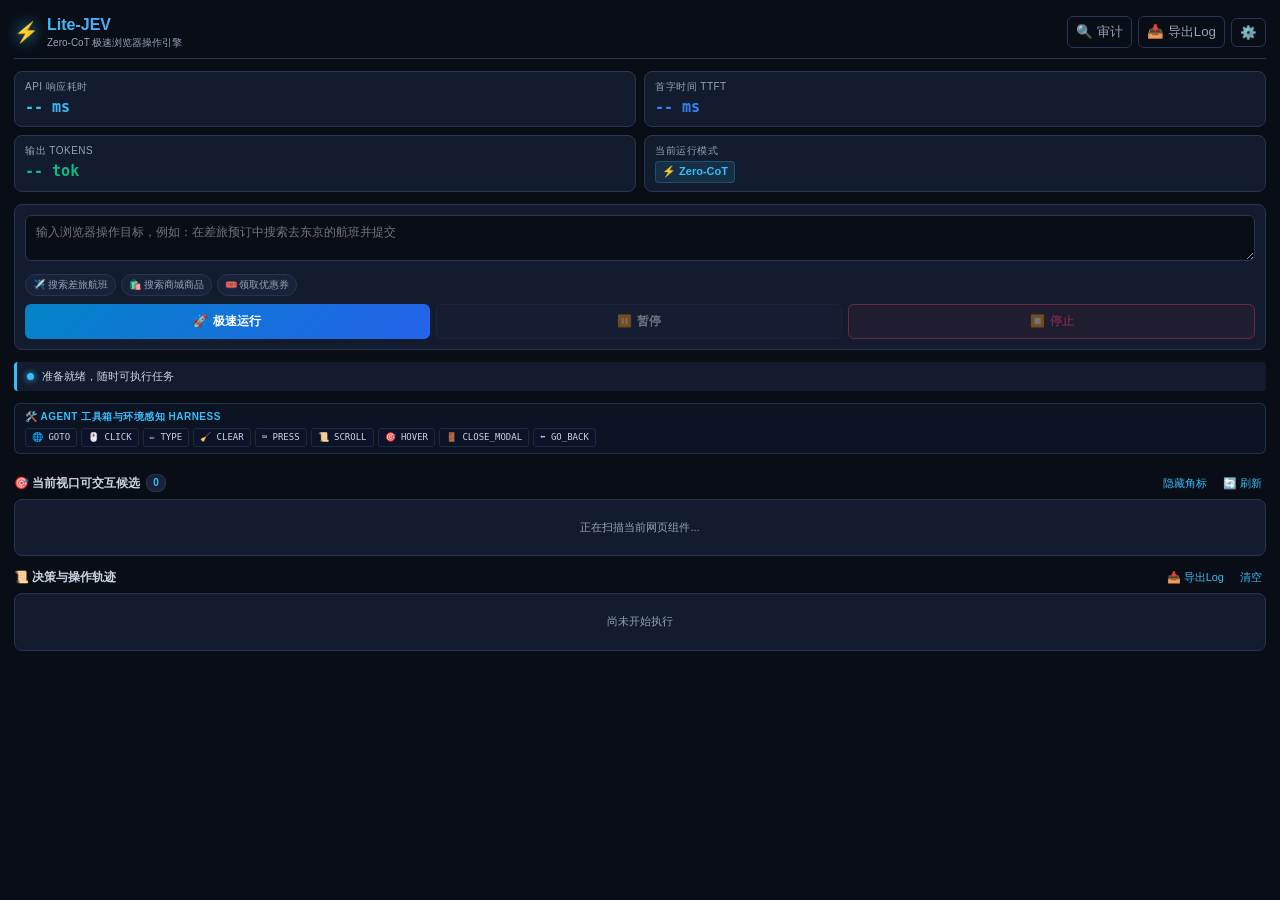
==== extension/sidepanel/index.html @ 26547fc6 "feat: initial commit for fake_jev_webuse (zero-cot browser automation agent)" ====
<!DOCTYPE html>
<html lang="zh-CN">
<head>
  <meta charset="UTF-8" />
  <meta name="viewport" content="width=device-width, initial-scale=1.0" />
  <title>Lite-JEV Zero-CoT 极速控制台</title>
  <link rel="stylesheet" href="sidepanel.css" />
</head>
<body>
  <div class="panel-container">
    <!-- Top Header -->
    <header class="panel-header">
      <div class="header-brand">
        <span class="brand-icon">⚡</span>
        <div>
          <h1 class="brand-title">Lite-JEV</h1>
          <span class="brand-subtitle">Zero-CoT 极速浏览器操作引擎</span>
        </div>
      </div>
      <div class="header-actions">
        <button id="btn-open-audit" class="icon-btn" title="查看真实大模型 Prompt 与原始 API 响应审计日志">🔍 审计</button>
        <button id="btn-export-log" class="icon-btn" title="导出完整决策日志文件 (lite_jev_audit.log)">📥 导出Log</button>
        <button id="btn-open-settings" class="icon-btn" title="配置 API 与模型参数">⚙️</button>
      </div>
    </header>

    <!-- Speed / Latency Metric Cards -->
    <section class="metric-grid">
      <div class="metric-card">
        <span class="metric-label">API 响应耗时</span>
        <span id="metric-latency" class="metric-value text-cyan">-- ms</span>
      </div>
      <div class="metric-card">
        <span class="metric-label">首字时间 TTFT</span>
        <span id="metric-ttft" class="metric-value text-blue">-- ms</span>
      </div>
      <div class="metric-card">
        <span class="metric-label">输出 Tokens</span>
        <span id="metric-tokens" class="metric-value text-emerald">-- tok</span>
      </div>
      <div class="metric-card">
        <span class="metric-label">当前运行模式</span>
        <span id="metric-mode" class="metric-badge">⚡ Zero-CoT</span>
      </div>
    </section>

    <!-- Task Input & Controls -->
    <section class="task-section">
      <div class="task-input-wrapper">
        <textarea
          id="task-input"
          rows="2"
          placeholder="输入浏览器操作目标，例如：在差旅预订中搜索去东京的航班并提交"
        ></textarea>
      </div>

      <!-- Quick presets -->
      <div class="preset-chips">
        <button class="chip" data-task="在出发城市输入北京，在目的城市输入东京，并点击立即搜索航班">✈️ 搜索差旅航班</button>
        <button class="chip" data-task="在商品搜索框中输入显卡，并点击搜索商品">🛍️ 搜索商城商品</button>
        <button class="chip" data-task="点击一键领取满减券">🎟️ 领取优惠券</button>
      </div>

      <div class="control-row">
        <button id="btn-run" class="btn btn-primary">
          <span class="btn-icon">🚀</span> 极速运行
        </button>
        <button id="btn-pause" class="btn btn-secondary" disabled>
          <span class="btn-icon">⏸️</span> 暂停
        </button>
        <button id="btn-stop" class="btn btn-danger" disabled>
          <span class="btn-icon">⏹️</span> 停止
        </button>
      </div>
    </section>

    <!-- Live Status Banner -->
    <div id="status-banner" class="status-banner">
      <span class="status-dot"></span>
      <span id="status-text">准备就绪，随时可执行任务</span>
    </div>

    <!-- Agent Toolset & Perception Harness Banner -->
    <div class="harness-bar">
      <div class="harness-title">🛠️ Agent 工具箱与环境感知 Harness</div>
      <div class="harness-pills">
        <span class="tool-pill" title="直接导航至任意 URL">🌐 GOTO</span>
        <span class="tool-pill" title="精准点击控件">🖱️ CLICK</span>
        <span class="tool-pill" title="填入内容并提交">✏️ TYPE</span>
        <span class="tool-pill" title="清空并重填">🧹 CLEAR</span>
        <span class="tool-pill" title="键盘按键操作">⌨️ PRESS</span>
        <span class="tool-pill" title="视口平滑滚动">📜 SCROLL</span>
        <span class="tool-pill" title="悬浮激活下拉菜单">🎯 HOVER</span>
        <span class="tool-pill" title="清退弹窗与遮罩层">🚪 CLOSE_MODAL</span>
        <span class="tool-pill" title="浏览器后退">⬅️ GO_BACK</span>
      </div>
    </div>

    <!-- System-2 Intent Plan & Active Sub-goal Banner -->
    <section id="plan-section" class="plan-section hidden">
      <div class="plan-header">
        <span class="plan-title">🧠 大脑深度拆解计划看板 (System-2 Plan)</span>
        <span id="plan-timer" class="plan-timer"></span>
      </div>
      <div id="plan-list" class="plan-list"></div>
      <div class="active-subgoal-banner">
        <span class="subgoal-tag">当前下发肌肉记忆指令:</span>
        <span id="active-subgoal-text" class="subgoal-text">等待发布...</span>
      </div>
    </section>

    <!-- Interactive Elements Pool -->
    <section class="pool-section">
      <div class="section-title-row">
        <h2>
          <span>🎯 当前视口可交互候选</span>
          <span id="element-count-badge" class="count-badge">0</span>
        </h2>
        <div class="title-actions">
          <button id="btn-toggle-badges" class="text-btn" title="显示或隐藏网页上的 E1..En 浮动角标">隐藏角标</button>
          <button id="btn-refresh-scan" class="text-btn" title="重新感知当前网页元素">🔄 刷新</button>
        </div>
      </div>
      <div id="elements-list" class="elements-list">
        <div class="empty-state">正在扫描当前网页组件...</div>
      </div>
    </section>

    <!-- Execution Trajectory Log -->
    <section class="log-section">
      <div class="section-title-row">
        <h2>📜 决策与操作轨迹</h2>
        <div class="title-actions">
          <button id="btn-download-audit" class="text-btn" title="导出当前决策日志文件">📥 导出Log</button>
          <button id="btn-clear-log" class="text-btn">清空</button>
        </div>
      </div>
      <div id="trajectory-list" class="trajectory-list">
        <div class="empty-state">尚未开始执行</div>
      </div>
    </section>
  </div>

  <!-- Settings Drawer / Modal -->
  <div id="settings-modal" class="modal-backdrop hidden">
    <div class="modal-card">
      <div class="modal-header">
        <h3>⚙️ Lite-JEV 引擎配置</h3>
        <button id="btn-close-settings" class="icon-btn">✕</button>
      </div>
      <div class="modal-body">
        <div class="form-item">
          <label>推理引擎供应商 (Provider)</label>
          <select id="setting-provider">
            <option value="mock">⚡ 本地极速基准模拟器 (无需 API Key, 毫秒响应)</option>
            <option value="gemini">🌟 Google Gemini API (原生支持 Thinking 关闭)</option>
            <option value="openai">🤖 OpenAI 兼容接口 (DeepSeek / Qwen / SiliconFlow / Local)</option>
          </select>
        </div>

        <div id="wrapper-api-key" class="form-item">
          <label>API Key</label>
          <input type="password" id="setting-api-key" placeholder="例如：AIzaSy... 或 sk-..." />
        </div>

        <div id="wrapper-model" class="form-item">
          <label>模型名称 (Model)</label>
          <input type="text" id="setting-model" value="deepseek-v4.1-flash" placeholder="deepseek-v4.1-flash / qwen3.8-flash" />
          <div style="display:flex; gap:6px; margin-top:6px; flex-wrap:wrap;">
            <button type="button" class="chip-model-preset text-btn" data-model="deepseek-v4.1-flash" style="font-size:10px; background:rgba(56,189,248,0.12); padding:2px 6px; border-radius:4px; color:#38bdf8; border:1px solid rgba(56,189,248,0.25);">⚡ deepseek-v4.1-flash</button>
            <button type="button" class="chip-model-preset text-btn" data-model="qwen3.8-flash" style="font-size:10px; background:rgba(56,189,248,0.12); padding:2px 6px; border-radius:4px; color:#38bdf8; border:1px solid rgba(56,189,248,0.25);">⚡ qwen3.8-flash</button>
            <button type="button" class="chip-model-preset text-btn" data-model="qwen2.5:1.5b" data-base-url="http://localhost:11434/v1" data-api-key="ollama" style="font-size:10px; background:rgba(34,197,94,0.12); padding:2px 6px; border-radius:4px; color:#22c55e; border:1px solid rgba(34,197,94,0.25);" title="本地部署轻量模型，无网络延迟，实测 70ms~150ms 极速">🚀 本地 Ollama (70ms实测)</button>
            <button type="button" class="chip-model-preset text-btn" data-model="gemini-2.0-flash" style="font-size:10px; background:rgba(148,163,184,0.12); padding:2px 6px; border-radius:4px; color:#94a3b8; border:1px solid rgba(148,163,184,0.25);">gemini-2.0-flash</button>
          </div>
        </div>

        <div id="wrapper-base-url" class="form-item">
          <label>Base URL (OpenAI 兼容协议)</label>
          <input type="text" id="setting-base-url" value="https://api.openai.com/v1" placeholder="https://api.deepseek.com/v1" />
        </div>

        <div class="form-item-checkbox">
          <label class="switch-container">
            <input type="checkbox" id="setting-zero-cot" checked />
            <span class="switch-slider"></span>
          </label>
          <div>
            <strong>🔥 启用 Zero-CoT 极速模式 (严格限制格式 + 关闭思考)</strong>
            <p class="field-hint">关闭模型思维链，输出格式严格限定为单行 JEV 原语代码。不设狭隘 Token 限制，杜绝截断卡死，模型自发极速收敛！</p>
          </div>
        </div>
      </div>
      <div class="modal-footer">
        <button id="btn-save-settings" class="btn btn-primary" style="width: 100%;">保存并应用配置</button>
      </div>
    </div>
  </div>

  <!-- Real LLM Audit Inspector Modal (100% Transparent Prompt & Raw API Response) -->
  <div id="audit-modal" class="modal-backdrop hidden">
    <div class="modal-card modal-card-large">
      <div class="modal-header">
        <h3>🔍 真实大模型决策审计日志 (Audit Inspector)</h3>
        <div style="display:flex; gap:8px;">
          <button id="btn-export-log-modal" class="btn btn-secondary btn-sm">📥 导出 .log 文件</button>
          <button id="btn-close-audit" class="icon-btn">✕</button>
        </div>
      </div>
      <div class="modal-body">
        <p class="field-hint" style="margin-bottom: 8px;">
          以下记录真实发给云端大模型 API 的<strong>完整上下文 Prompt（包含所有候选元素）</strong>及<strong>大模型未经任何处理的原始 HTTP 返回响应体 (Raw Response)</strong>。严禁任何隐式 Fallback 或黑盒打分！
        </p>
        <div id="audit-log-viewer" class="audit-log-viewer">
          <div class="empty-state">暂无审计日志，请先运行任务...</div>
        </div>
      </div>
    </div>
  </div>

  <script src="decision_logger.js"></script>
  <script src="zero_cot_engine.js"></script>
  <script src="agent_controller.js"></script>
  <script src="sidepanel.js"></script>
</body>
</html>
---- extension/sidepanel/sidepanel.css ----
/**
 * Lite-JEV: Side Panel Dark Futuristic UI Styles
 */

:root {
  --bg-primary: #090d16;
  --bg-secondary: #131b2e;
  --bg-card: #182238;
  --bg-hover: #1e2d4a;
  --border-color: #273553;
  --border-light: #38bdf844;
  --text-main: #f1f5f9;
  --text-muted: #94a3b8;
  --accent-cyan: #38bdf8;
  --accent-blue: #3b82f6;
  --accent-emerald: #10b981;
  --accent-amber: #f59e0b;
  --accent-rose: #f43f5e;
}

* {
  box-sizing: border-box;
  margin: 0;
  padding: 0;
  font-family: -apple-system, BlinkMacSystemFont, "Segoe UI", Roboto, "Helvetica Neue", sans-serif;
}

body {
  background-color: var(--bg-primary);
  color: var(--text-main);
  font-size: 13px;
  line-height: 1.4;
  overflow-x: hidden;
}

.panel-container {
  display: flex;
  flex-direction: column;
  padding: 14px;
  gap: 12px;
  min-height: 100vh;
}

/* Header */
.panel-header {
  display: flex;
  justify-content: space-between;
  align-items: center;
  padding-bottom: 8px;
  border-bottom: 1px solid var(--border-color);
}

.header-brand {
  display: flex;
  align-items: center;
  gap: 8px;
}

.brand-icon {
  font-size: 20px;
  filter: drop-shadow(0 0 8px var(--accent-cyan));
}

.brand-title {
  font-size: 16px;
  font-weight: 700;
  background: linear-gradient(90deg, #38bdf8, #818cf8);
  -webkit-background-clip: text;
  -webkit-text-fill-color: transparent;
}

.brand-subtitle {
  font-size: 10px;
  color: var(--text-muted);
  display: block;
}

.icon-btn {
  background: transparent;
  border: 1px solid var(--border-color);
  color: var(--text-muted);
  padding: 6px 8px;
  border-radius: 6px;
  cursor: pointer;
  transition: all 0.2s;
}

.icon-btn:hover {
  background: var(--bg-hover);
  color: var(--text-main);
  border-color: var(--accent-cyan);
}

/* Metric Grid */
.metric-grid {
  display: grid;
  grid-template-columns: repeat(2, 1fr);
  gap: 8px;
}

.metric-card {
  background: var(--bg-secondary);
  border: 1px solid var(--border-color);
  border-radius: 8px;
  padding: 8px 10px;
  display: flex;
  flex-direction: column;
  gap: 3px;
}

.metric-label {
  font-size: 10px;
  color: var(--text-muted);
  text-transform: uppercase;
  letter-spacing: 0.5px;
}

.metric-value {
  font-family: ui-monospace, Menlo, Consolas, monospace;
  font-size: 15px;
  font-weight: 700;
}

.text-cyan { color: var(--accent-cyan); }
.text-blue { color: var(--accent-blue); }
.text-emerald { color: var(--accent-emerald); }

.metric-badge {
  display: inline-block;
  font-size: 11px;
  font-weight: 600;
  color: #38bdf8;
  background: rgba(56, 189, 248, 0.12);
  padding: 2px 6px;
  border-radius: 4px;
  align-self: flex-start;
  border: 1px solid rgba(56, 189, 248, 0.25);
}

/* Task Input & Controls */
.task-section {
  display: flex;
  flex-direction: column;
  gap: 8px;
  background: var(--bg-secondary);
  border: 1px solid var(--border-color);
  border-radius: 8px;
  padding: 10px;
}

.task-input-wrapper textarea {
  width: 100%;
  background: var(--bg-primary);
  border: 1px solid var(--border-color);
  border-radius: 6px;
  color: var(--text-main);
  padding: 8px 10px;
  font-size: 12px;
  resize: vertical;
  outline: none;
}

.task-input-wrapper textarea:focus {
  border-color: var(--accent-cyan);
  box-shadow: 0 0 0 1px var(--accent-cyan);
}

.preset-chips {
  display: flex;
  flex-wrap: wrap;
  gap: 5px;
}

.chip {
  background: var(--bg-card);
  border: 1px solid var(--border-color);
  color: var(--text-muted);
  font-size: 10px;
  padding: 3px 7px;
  border-radius: 12px;
  cursor: pointer;
  transition: all 0.15s;
}

.chip:hover {
  background: var(--bg-hover);
  color: var(--text-main);
  border-color: var(--accent-cyan);
}

.control-row {
  display: flex;
  gap: 6px;
}

.btn {
  flex: 1;
  padding: 8px 10px;
  border-radius: 6px;
  font-size: 12px;
  font-weight: 600;
  cursor: pointer;
  border: none;
  display: flex;
  align-items: center;
  justify-content: center;
  gap: 5px;
  transition: all 0.2s;
}

.btn:disabled {
  opacity: 0.4;
  cursor: not-allowed;
}

.btn-primary {
  background: linear-gradient(135deg, #0284c7, #2563eb);
  color: white;
}

.btn-primary:not(:disabled):hover {
  background: linear-gradient(135deg, #0369a1, #1d4ed8);
  box-shadow: 0 0 10px rgba(56, 189, 248, 0.4);
}

.btn-secondary {
  background: var(--bg-card);
  color: var(--text-main);
  border: 1px solid var(--border-color);
}

.btn-secondary:not(:disabled):hover {
  background: var(--bg-hover);
}

.btn-danger {
  background: rgba(244, 63, 94, 0.15);
  color: var(--accent-rose);
  border: 1px solid var(--accent-rose);
}

.btn-danger:not(:disabled):hover {
  background: rgba(244, 63, 94, 0.25);
}

/* Status Banner */
.status-banner {
  background: var(--bg-secondary);
  border-left: 3px solid var(--accent-cyan);
  padding: 7px 10px;
  border-radius: 4px;
  font-size: 11px;
  display: flex;
  align-items: center;
  gap: 8px;
  color: #cbd5e1;
}

/* System-2 Plan Board */
.plan-section {
  background: rgba(168, 85, 247, 0.08);
  border: 1px solid rgba(168, 85, 247, 0.3);
  border-radius: 8px;
  padding: 8px 10px;
  display: flex;
  flex-direction: column;
  gap: 6px;
}

.plan-section.hidden {
  display: none;
}

.plan-header {
  display: flex;
  justify-content: space-between;
  align-items: center;
}

.plan-title {
  font-size: 11px;
  font-weight: 700;
  color: #c084fc;
}

.plan-timer {
  font-family: ui-monospace, Menlo, Consolas, monospace;
  font-size: 10px;
  color: #94a3b8;
}

.plan-list {
  display: flex;
  flex-direction: column;
  gap: 3px;
}

.plan-item {
  font-size: 11px;
  display: flex;
  align-items: center;
  gap: 6px;
  padding: 2px 4px;
  border-radius: 4px;
  background: rgba(15, 23, 42, 0.5);
}

.plan-item.completed {
  color: #94a3b8;
  text-decoration: line-through;
}

.plan-item.in_progress {
  color: #38bdf8;
  font-weight: 600;
  border-left: 2px solid #38bdf8;
  background: rgba(56, 189, 248, 0.1);
}

.plan-item.pending {
  color: #64748b;
}

.active-subgoal-banner {
  display: flex;
  align-items: center;
  gap: 6px;
  background: rgba(56, 189, 248, 0.12);
  border: 1px dashed rgba(56, 189, 248, 0.35);
  padding: 4px 8px;
  border-radius: 4px;
  font-size: 11px;
}

.subgoal-tag {
  color: #38bdf8;
  font-weight: 700;
  flex-shrink: 0;
}

.subgoal-text {
  color: #f8fafc;
  font-weight: 600;
}

.status-dot {
  width: 7px;
  height: 7px;
  border-radius: 50%;
  background-color: var(--accent-cyan);
  box-shadow: 0 0 6px var(--accent-cyan);
  flex-shrink: 0;
}

/* Section Title & Lists */
.section-title-row {
  display: flex;
  justify-content: space-between;
  align-items: center;
  margin-bottom: 6px;
}

.section-title-row h2 {
  font-size: 12px;
  font-weight: 600;
  color: #cbd5e1;
  display: flex;
  align-items: center;
  gap: 6px;
}

.count-badge {
  background: var(--bg-card);
  border: 1px solid var(--border-color);
  padding: 1px 6px;
  border-radius: 8px;
  font-size: 10px;
  color: var(--accent-cyan);
}

.text-btn {
  background: none;
  border: none;
  color: var(--accent-cyan);
  font-size: 11px;
  cursor: pointer;
  padding: 2px 4px;
}

.text-btn:hover {
  text-decoration: underline;
}

.title-actions {
  display: flex;
  gap: 8px;
}

.elements-list, .trajectory-list {
  background: var(--bg-secondary);
  border: 1px solid var(--border-color);
  border-radius: 8px;
  max-height: 190px;
  overflow-y: auto;
  display: flex;
  flex-direction: column;
  padding: 4px;
  gap: 4px;
}

.empty-state {
  color: var(--text-muted);
  text-align: center;
  padding: 16px;
  font-size: 11px;
}

/* Element Item in List */
.element-item {
  display: flex;
  align-items: center;
  justify-content: space-between;
  padding: 5px 8px;
  border-radius: 4px;
  background: var(--bg-card);
  border: 1px solid transparent;
  cursor: pointer;
  transition: all 0.15s;
}

.element-item:hover {
  border-color: var(--accent-cyan);
  background: var(--bg-hover);
  box-shadow: 0 0 8px rgba(56, 189, 248, 0.2);
}

.element-id-pill {
  font-family: ui-monospace, Menlo, Consolas, monospace;
  font-size: 10px;
  font-weight: 700;
  background: #0369a1;
  color: #fff;
  padding: 1px 5px;
  border-radius: 3px;
  margin-right: 6px;
}

.element-desc {
  font-size: 11px;
  color: #e2e8f0;
  white-space: nowrap;
  overflow: hidden;
  text-overflow: ellipsis;
  flex: 1;
}

.element-tag {
  font-size: 10px;
  color: var(--text-muted);
  margin-left: 6px;
}

/* Trajectory Item */
.trajectory-item {
  padding: 6px 8px;
  border-radius: 4px;
  background: var(--bg-card);
  border-left: 3px solid var(--accent-emerald);
  display: flex;
  flex-direction: column;
  gap: 2px;
}

.traj-verify-item {
  border-left: 3px solid #c084fc !important;
  background: rgba(168, 85, 247, 0.08) !important;
}

.traj-header {
  display: flex;
  justify-content: space-between;
  font-size: 11px;
}

.traj-step {
  font-weight: 700;
  color: var(--accent-emerald);
}

.traj-latency {
  font-family: ui-monospace, Menlo, Consolas, monospace;
  font-size: 10px;
  color: var(--accent-cyan);
}

.traj-body {
  font-family: ui-monospace, Menlo, Consolas, monospace;
  font-size: 11px;
  color: #f1f5f9;
  background: #090d16;
  padding: 3px 6px;
  border-radius: 3px;
  margin-top: 2px;
}

/* Settings Modal */
.modal-backdrop {
  position: fixed;
  top: 0;
  left: 0;
  width: 100vw;
  height: 100vh;
  background: rgba(0, 0, 0, 0.7);
  backdrop-filter: blur(4px);
  display: flex;
  align-items: center;
  justify-content: center;
  z-index: 9999;
  padding: 16px;
}

.modal-backdrop.hidden {
  display: none;
}

.modal-card {
  background: var(--bg-secondary);
  border: 1px solid var(--border-color);
  border-radius: 10px;
  width: 100%;
  max-width: 360px;
  display: flex;
  flex-direction: column;
  gap: 12px;
  padding: 16px;
  box-shadow: 0 10px 30px rgba(0, 0, 0, 0.6);
}

.modal-header {
  display: flex;
  justify-content: space-between;
  align-items: center;
}

.modal-body {
  display: flex;
  flex-direction: column;
  gap: 10px;
}

.form-item {
  display: flex;
  flex-direction: column;
  gap: 4px;
}

.form-item label {
  font-size: 11px;
  color: var(--text-muted);
}

.form-item input, .form-item select {
  background: var(--bg-primary);
  border: 1px solid var(--border-color);
  border-radius: 6px;
  padding: 7px 10px;
  color: var(--text-main);
  font-size: 12px;
  outline: none;
}

.form-item input:focus, .form-item select:focus {
  border-color: var(--accent-cyan);
}

.form-item-checkbox {
  display: flex;
  gap: 10px;
  align-items: flex-start;
  margin-top: 6px;
}

.field-hint {
  font-size: 10px;
  color: var(--text-muted);
  margin-top: 2px;
  line-height: 1.3;
}

/* Toggle Switch */
.switch-container {
  position: relative;
  display: inline-block;
  width: 36px;
  height: 20px;
  flex-shrink: 0;
}

.switch-container input {
  opacity: 0;
  width: 0;
  height: 0;
}

.switch-slider {
  position: absolute;
  cursor: pointer;
  top: 0;
  left: 0;
  right: 0;
  bottom: 0;
  background-color: var(--border-color);
  transition: 0.2s;
  border-radius: 20px;
}

.switch-slider:before {
  position: absolute;
  content: "";
  height: 14px;
  width: 14px;
  left: 3px;
  bottom: 3px;
  background-color: white;
  transition: 0.2s;
  border-radius: 50%;
}

input:checked + .switch-slider {
  background-color: var(--accent-cyan);
}

input:checked + .switch-slider:before {
  transform: translateX(16px);
}


/* Header Actions */
.header-actions {
  display: flex;
  align-items: center;
  gap: 6px;
}

.btn-sm {
  padding: 4px 8px;
  font-size: 11px;
}

/* Large Modal for Audit Inspection */
.modal-card-large {
  max-width: 600px;
  width: 95%;
  max-height: 85vh;
  display: flex;
  flex-direction: column;
}

.modal-card-large .modal-body {
  overflow-y: auto;
  flex: 1;
  padding: 12px;
}

.audit-log-viewer {
  display: flex;
  flex-direction: column;
  gap: 12px;
  max-height: 65vh;
  overflow-y: auto;
}

.audit-entry-card {
  background: #090d16;
  border: 1px solid #1e293b;
  border-radius: 6px;
  padding: 10px;
  font-family: ui-monospace, Menlo, Consolas, monospace;
  font-size: 11px;
  line-height: 1.4;
}

.audit-entry-header {
  display: flex;
  justify-content: space-between;
  align-items: center;
  border-bottom: 1px solid #1e293b;
  padding-bottom: 6px;
  margin-bottom: 8px;
}

.audit-step-tag {
  color: var(--accent-cyan);
  font-weight: 700;
}

.audit-meta-tag {
  color: #94a3b8;
  font-size: 10px;
}

.audit-block-title {
  color: #38bdf8;
  font-size: 10px;
  font-weight: 700;
  margin-top: 6px;
  margin-bottom: 2px;
  text-transform: uppercase;
}

.audit-code-block {
  background: #020617;
  border: 1px solid #0f172a;
  border-radius: 4px;
  padding: 8px;
  color: #e2e8f0;
  max-height: 160px;
  overflow-y: auto;
  white-space: pre-wrap;
  word-break: break-all;
  font-size: 10px;
}

.audit-code-raw {
  color: #a7f3d0;
}

.audit-code-prompt {
  color: #93c5fd;
}

.audit-action-highlight {
  color: #facc15;
  font-weight: bold;
}

/* Agent Toolset & Harness Bar */
.harness-bar {
  background: rgba(15, 23, 42, 0.7);
  border: 1px solid rgba(56, 189, 248, 0.2);
  border-radius: 6px;
  padding: 6px 10px;
  margin-bottom: 8px;
}

.harness-title {
  font-size: 10px;
  font-weight: 700;
  color: #38bdf8;
  margin-bottom: 4px;
  text-transform: uppercase;
  letter-spacing: 0.5px;
}

.harness-pills {
  display: flex;
  flex-wrap: wrap;
  gap: 4px;
}

.tool-pill {
  font-size: 9px;
  font-family: ui-monospace, Menlo, Consolas, monospace;
  background: #0b1329;
  border: 1px solid #1e293b;
  color: #cbd5e1;
  padding: 2px 6px;
  border-radius: 3px;
  transition: all 0.15s ease;
  user-select: none;
}

.tool-pill:hover {
  border-color: #38bdf8;
  color: #38bdf8;
  background: rgba(56, 189, 248, 0.1);
}
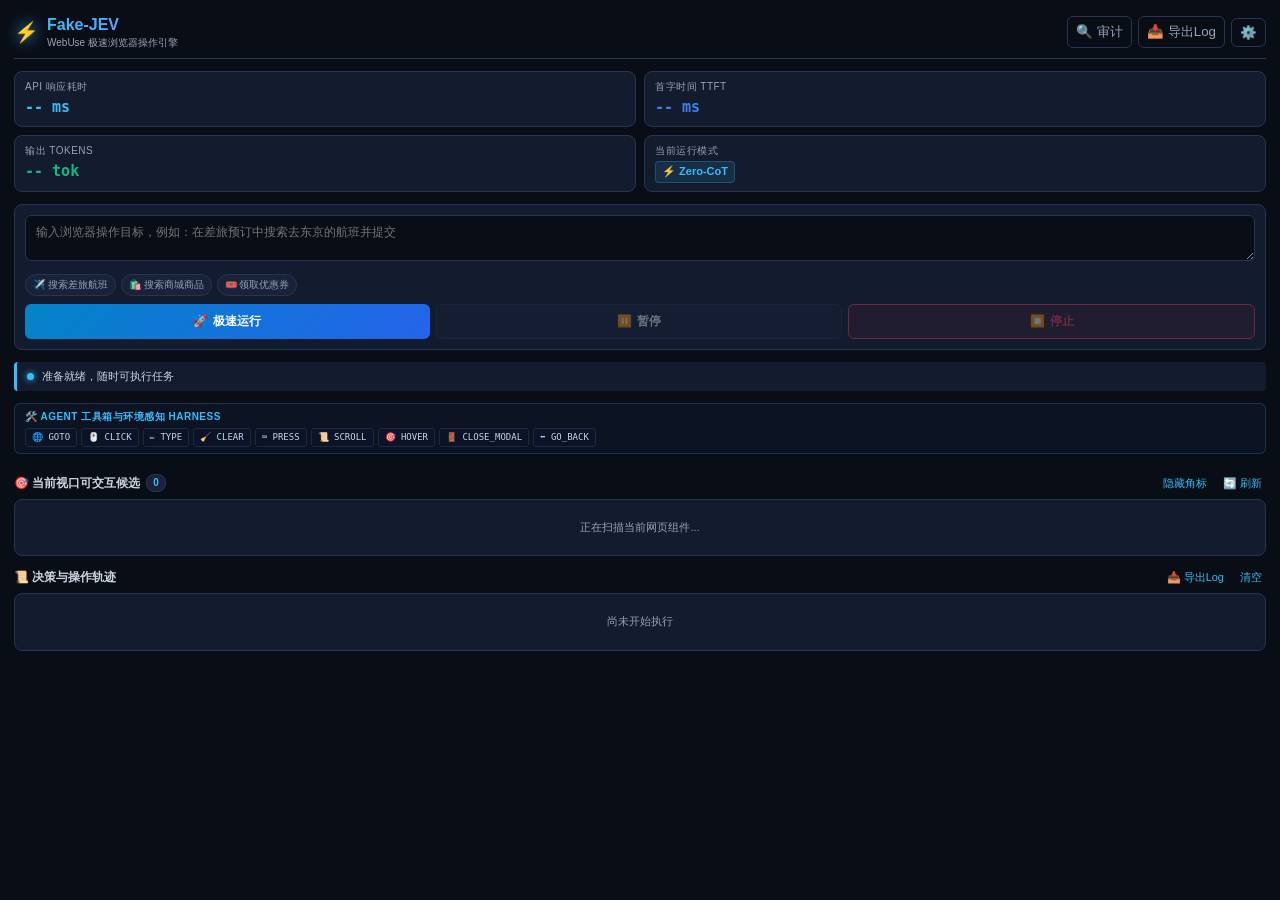
==== commit 82bb46e0: "docs: upgrade README with architecture charts, accurate Jev background, and rename to fake_jev_webus" ====
--- a/extension/sidepanel/index.html
+++ b/extension/sidepanel/index.html
@@ -3,7 +3,7 @@
 <head>
   <meta charset="UTF-8" />
   <meta name="viewport" content="width=device-width, initial-scale=1.0" />
-  <title>Lite-JEV Zero-CoT 极速控制台</title>
+  <title>Fake-JEV WebUse 极速控制台</title>
   <link rel="stylesheet" href="sidepanel.css" />
 </head>
 <body>
@@ -13,8 +13,8 @@
       <div class="header-brand">
         <span class="brand-icon">⚡</span>
         <div>
-          <h1 class="brand-title">Lite-JEV</h1>
-          <span class="brand-subtitle">Zero-CoT 极速浏览器操作引擎</span>
+          <h1 class="brand-title">Fake-JEV</h1>
+          <span class="brand-subtitle">WebUse 极速浏览器操作引擎</span>
         </div>
       </div>
       <div class="header-actions">
@@ -145,7 +145,7 @@
   <div id="settings-modal" class="modal-backdrop hidden">
     <div class="modal-card">
       <div class="modal-header">
-        <h3>⚙️ Lite-JEV 引擎配置</h3>
+        <h3>⚙️ Fake-JEV 引擎配置</h3>
         <button id="btn-close-settings" class="icon-btn">✕</button>
       </div>
       <div class="modal-body">
